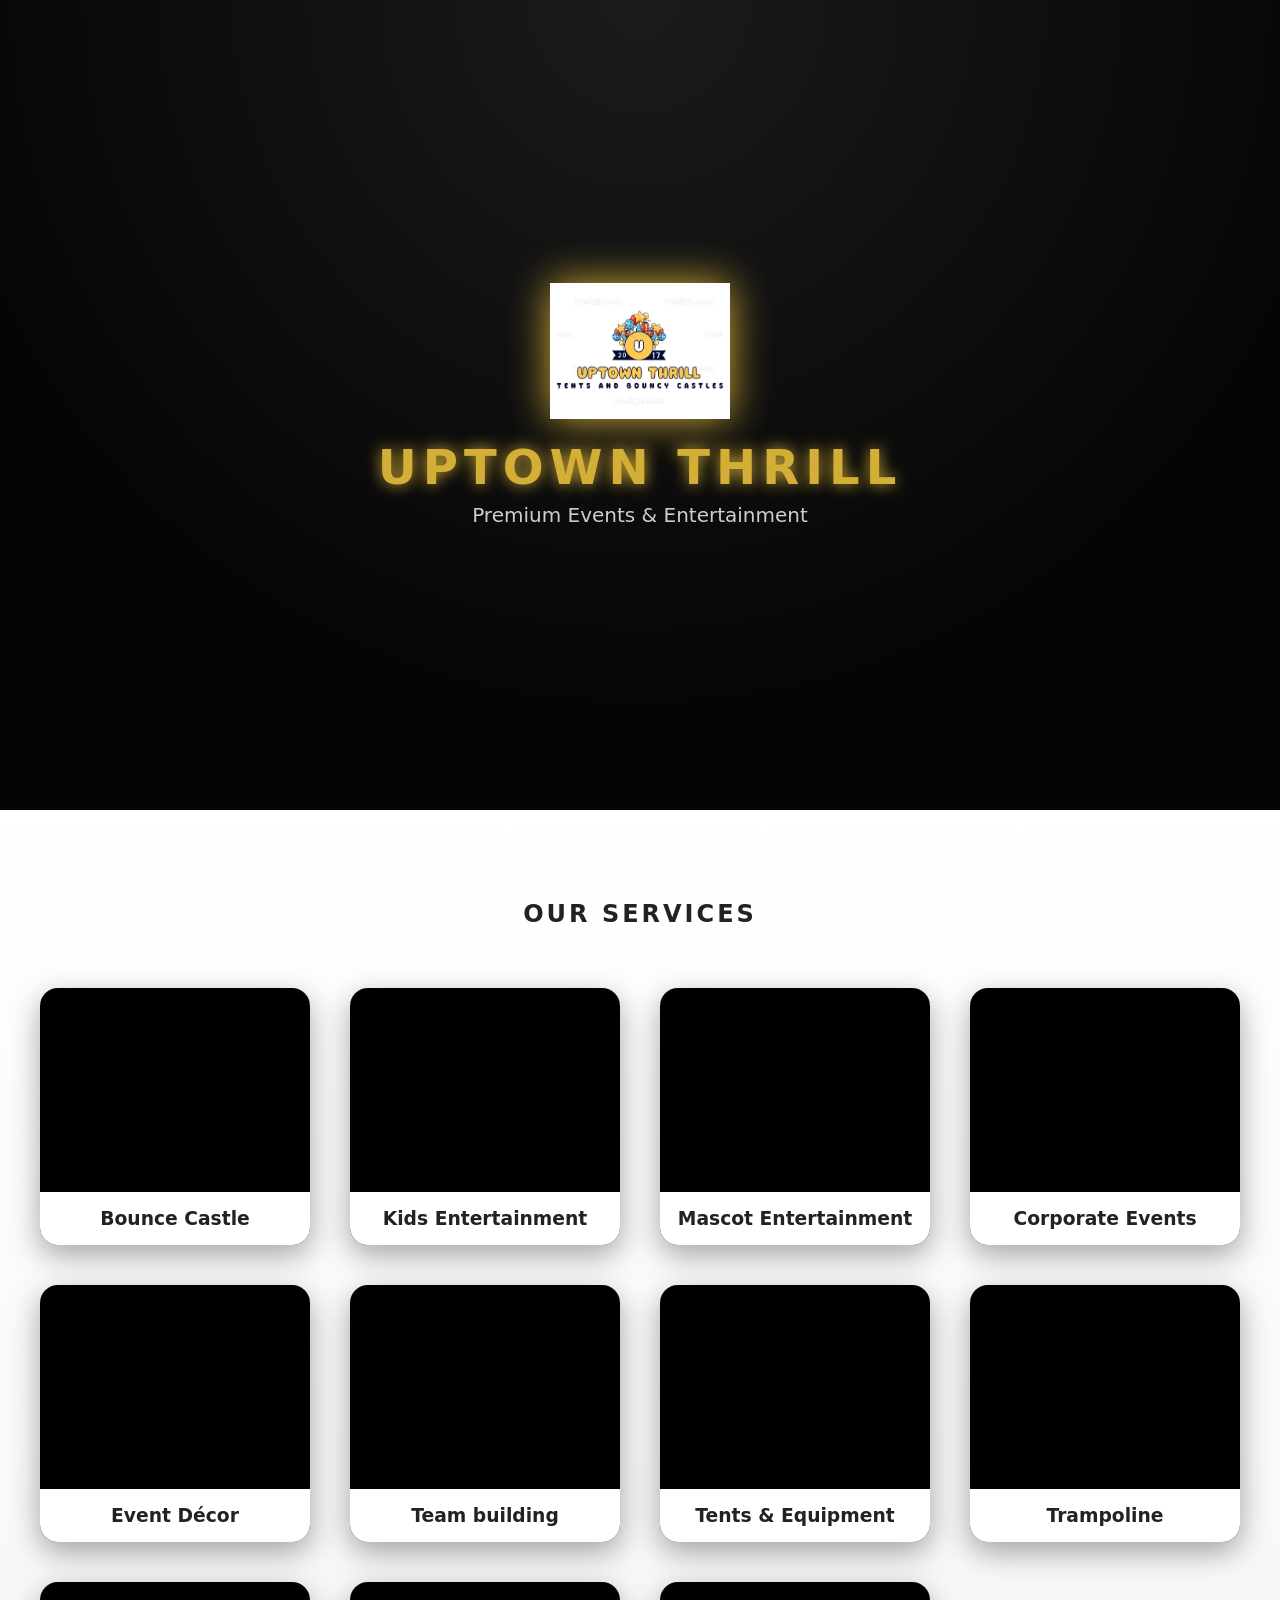
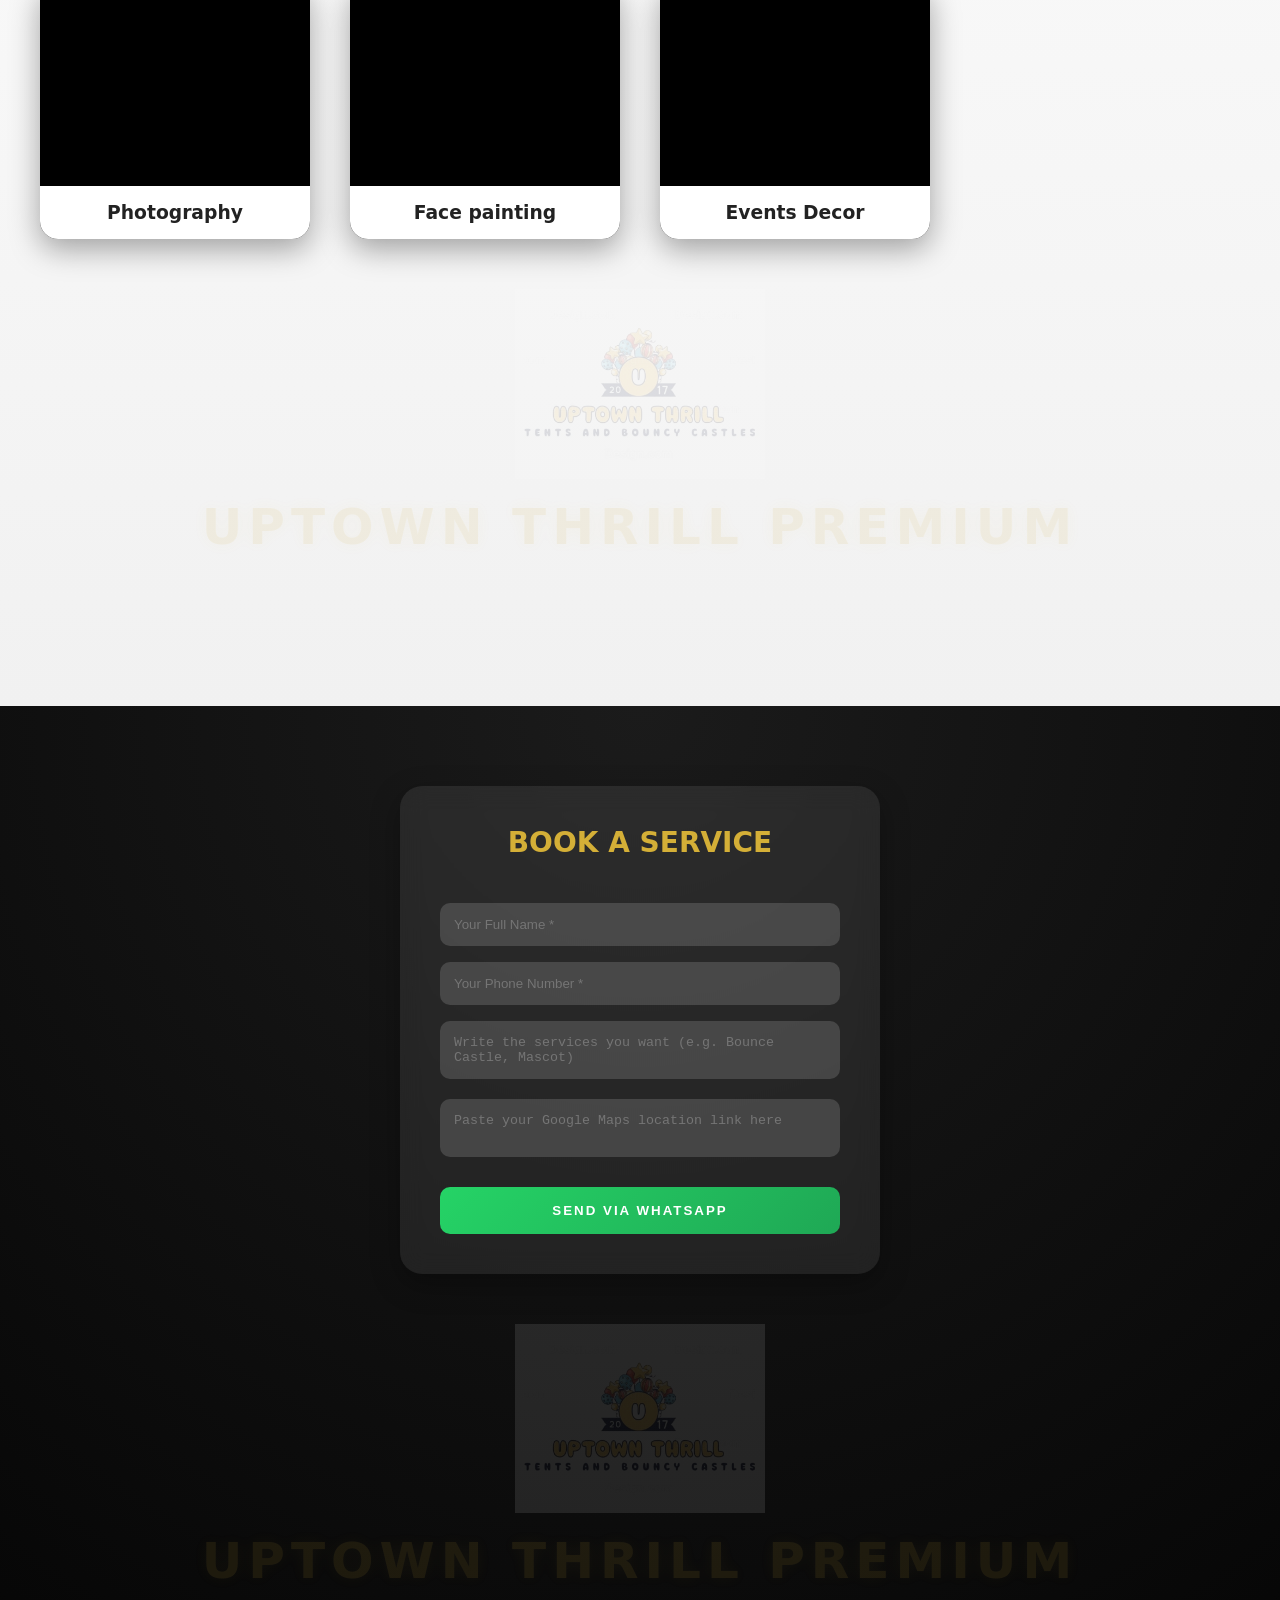
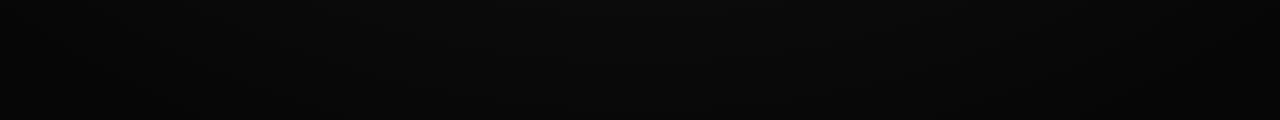
==== index.html @ 99e54c66 "Rename HTML to  index.html" ====
<!DOCTYPE html>
<html lang="en">
<head>
  <meta charset="UTF-8" />
  <meta name="viewport" content="width=device-width, initial-scale=1.0"/>
  <title>Uptown Thrill</title>
  <link rel="stylesheet" href="service.css" />
</head>
<body>

  <!-- HERO -->
  <section class="hero">
    <img src="Uptown logo.jpeg" alt="Uptown Thrill Logo" class="hero-logo"/>
    <h1 class="hero-title">UPTOWN THRILL</h1>
    <p class="hero-subtitle">Premium Events & Entertainment</p>
  </section>

  <!-- SERVICES -->
  <section class="services">
    <h2>OUR SERVICES</h2>
    <div class="service-grid">
      <div class="service-card">
        <video autoplay muted loop src="Castle bounce video.mp4"></video>
        <div class="service-info"><h3>Bounce Castle</h3></div>
      </div>
      <div class="service-card">
        <video autoplay muted loop src="Clown video.mp4"></video>
        <div class="service-info"><h3>Kids Entertainment</h3></div>
      </div>
      <div class="service-card">
        <video autoplay muted loop src="mascot video.mp4"></video>
        <div class="service-info"><h3>Mascot Entertainment</h3></div>
      </div>
      <div class="service-card">
        <video autoplay muted loop src="corporate events.mp4"></video>
        <div class="service-info"><h3>Corporate Events</h3></div>
      </div>
      <div class="service-card">
        <video autoplay muted loop src="Events decormp4"></video>
        <div class="service-info"><h3>Event Décor</h3></div>
      </div>
      <div class="service-card">
        <video autoplay muted loop src="team building.mp4"></video>
        <div class="service-info"><h3>Team building</h3></div>
      </div>
      <div class="service-card">
        <video autoplay muted loop src="event video.mp4"></video>
        <div class="service-info"><h3>Tents & Equipment</h3></div>
      </div> 
      <div class="service-card">
        <video autoplay muted loop src="trampoline.mp4"></video>
        <div class="service-info"><h3>Trampoline</h3></div>
      </div>
       <div class="service-card">
        <video autoplay muted loop src="photography.mp4"></video>
        <div class="service-info"><h3>Photography</h3></div>
      </div>
       <div class="service-card">
        <video autoplay muted loop src="Face painting video manh.mp4"></video>
        <div class="service-info"><h3>Face painting</h3></div>
      </div>
       <div class="service-card">
        <video autoplay muted loop src="Events decor.mp4"></video>
        <div class="service-info"><h3>Events Decor</h3></div>
      </div>
    </div>

    <!-- Logo Under Services -->
    <div class="section-logo">
      <img src="Uptown logo.jpeg" alt="Uptown Logo"/>
      <h2>UPTOWN THRILL PREMIUM</h2>
    </div>
  </section>

  <!-- BOOKING FORM -->
  <section class="form-section">
    <div class="form-card">
      <h3>BOOK A SERVICE</h3>
      <input id="name" type="text" placeholder="Your Full Name *" />
      <input id="phone" type="tel" placeholder="Your Phone Number *" />
      <textarea id="services" placeholder="Write the services you want (e.g. Bounce Castle, Mascot)"></textarea>
      <textarea id="location" placeholder="Paste your Google Maps location link here"></textarea>
      <button onclick="sendWhatsApp()">SEND VIA WHATSAPP</button>
    </div>

    <!-- Logo Under Form -->
    <div class="section-logo">
      <img src="Uptown logo.jpeg" alt="Uptown Logo"/>
      <h2>UPTOWN THRILL PREMIUM</h2>
    </div>
  </section>

  <script src="service.js"></script>
</body>
</html>
---- service.css ----
* {
  box-sizing: border-box;
  margin: 0;
  padding: 0;
}

body {
  font-family: "Segoe UI", system-ui, sans-serif;
  background: #0b0b0b;
  color: #eee;
}

/* HERO */
.hero {
  height: 90vh;
  display: flex;
  flex-direction: column;
  justify-content: center;
  align-items: center;
  background: radial-gradient(circle at top, #1b1b1b, #050505 70%);
  text-align: center;
  position: relative;
  overflow: hidden;
}

.hero-logo {
  width: 180px;
  margin-bottom: 20px;
  animation: float 4s ease-in-out infinite alternate;
  filter: drop-shadow(0 0 20px #d4af37);
}

.hero-title {
  font-size: 48px;
  color: #d4af37;
  letter-spacing: 6px;
  text-shadow: 0 0 15px #d4af37;
}

.hero-subtitle {
  font-size: 20px;
  color: #fff;
  margin-top: 8px;
  opacity: 0.8;
}

/* SERVICES */
.services {
  padding: 90px 24px;
  background: linear-gradient(to bottom, #fff, #f1f1f1);
  color: #222;
}

.services h2 {
  text-align: center;
  margin-bottom: 60px;
  letter-spacing: 3px;
}

.service-grid {
  max-width: 1200px;
  margin: auto;
  display: grid;
  grid-template-columns: repeat(auto-fit, minmax(260px, 1fr));
  gap: 40px;
}

.service-card {
  position: relative;
  border-radius: 18px;
  overflow: hidden;
  background: #000;
  box-shadow: 0 10px 30px rgba(0,0,0,.35);
  transition: transform .3s ease, box-shadow .3s ease;
}

.service-card:hover {
  transform: translateY(-10px);
  box-shadow: 0 15px 40px rgba(0,0,0,.5);
}

.service-card video {
  width: 100%;
  height: 200px;
  object-fit: cover;
}

.service-info {
  background: #fff;
  padding: 16px;
  text-align: center;
  transition: background 0.3s;
}

.service-info h3 {
  font-weight: 600;
}

/* FORM */
.form-section {
  padding: 80px 24px;
  background: radial-gradient(circle at top, #1b1b1b, #050505);
}

.form-card {
  max-width: 480px;
  margin: auto;
  background: rgba(255,255,255,.08);
  backdrop-filter: blur(12px);
  border-radius: 22px;
  padding: 40px;
  box-shadow: 0 10px 30px rgba(0,0,0,.3);
}

.form-card h3 {
  text-align: center;
  margin-bottom: 28px;
  color: #d4af37;
  font-size: 28px;
}

/* INPUTS */
input, textarea {
  width: 100%;
  margin-top: 16px;
  padding: 14px;
  border-radius: 10px;
  border: none;
  background: rgba(255,255,255,.15);
  color: #fff;
}

textarea {
  resize: none;
}

button {
  width: 100%;
  margin-top: 26px;
  padding: 16px;
  border-radius: 10px;
  border: none;
  background: linear-gradient(135deg, #25D366, #1fa855);
  color: #fff;
  letter-spacing: 2px;
  cursor: pointer;
  font-weight: bold;
}

/* SECTION LOGO WATERMARK */
.section-logo {
  text-align: center;
  margin: 50px 0;
  opacity: 0.1;
  pointer-events: none;
}

.section-logo img {
  width: 250px;
  animation: float 15s ease-in-out infinite alternate;
}

.section-logo h2 {
  font-size: 50px;
  color: #d4af37;
  letter-spacing: 6px;
  margin-top: 15px;
  font-weight: 900;
  text-shadow: 0 0 15px rgba(212,175,55,0.5);
  animation: float 15s ease-in-out infinite alternate;
}

/* FLOAT ANIMATION */
@keyframes float {
  0% { transform: translateY(0px) scale(1); }
  50% { transform: translateY(-15px) scale(1.02); }
  100% { transform: translateY(0px) scale(1); }
}
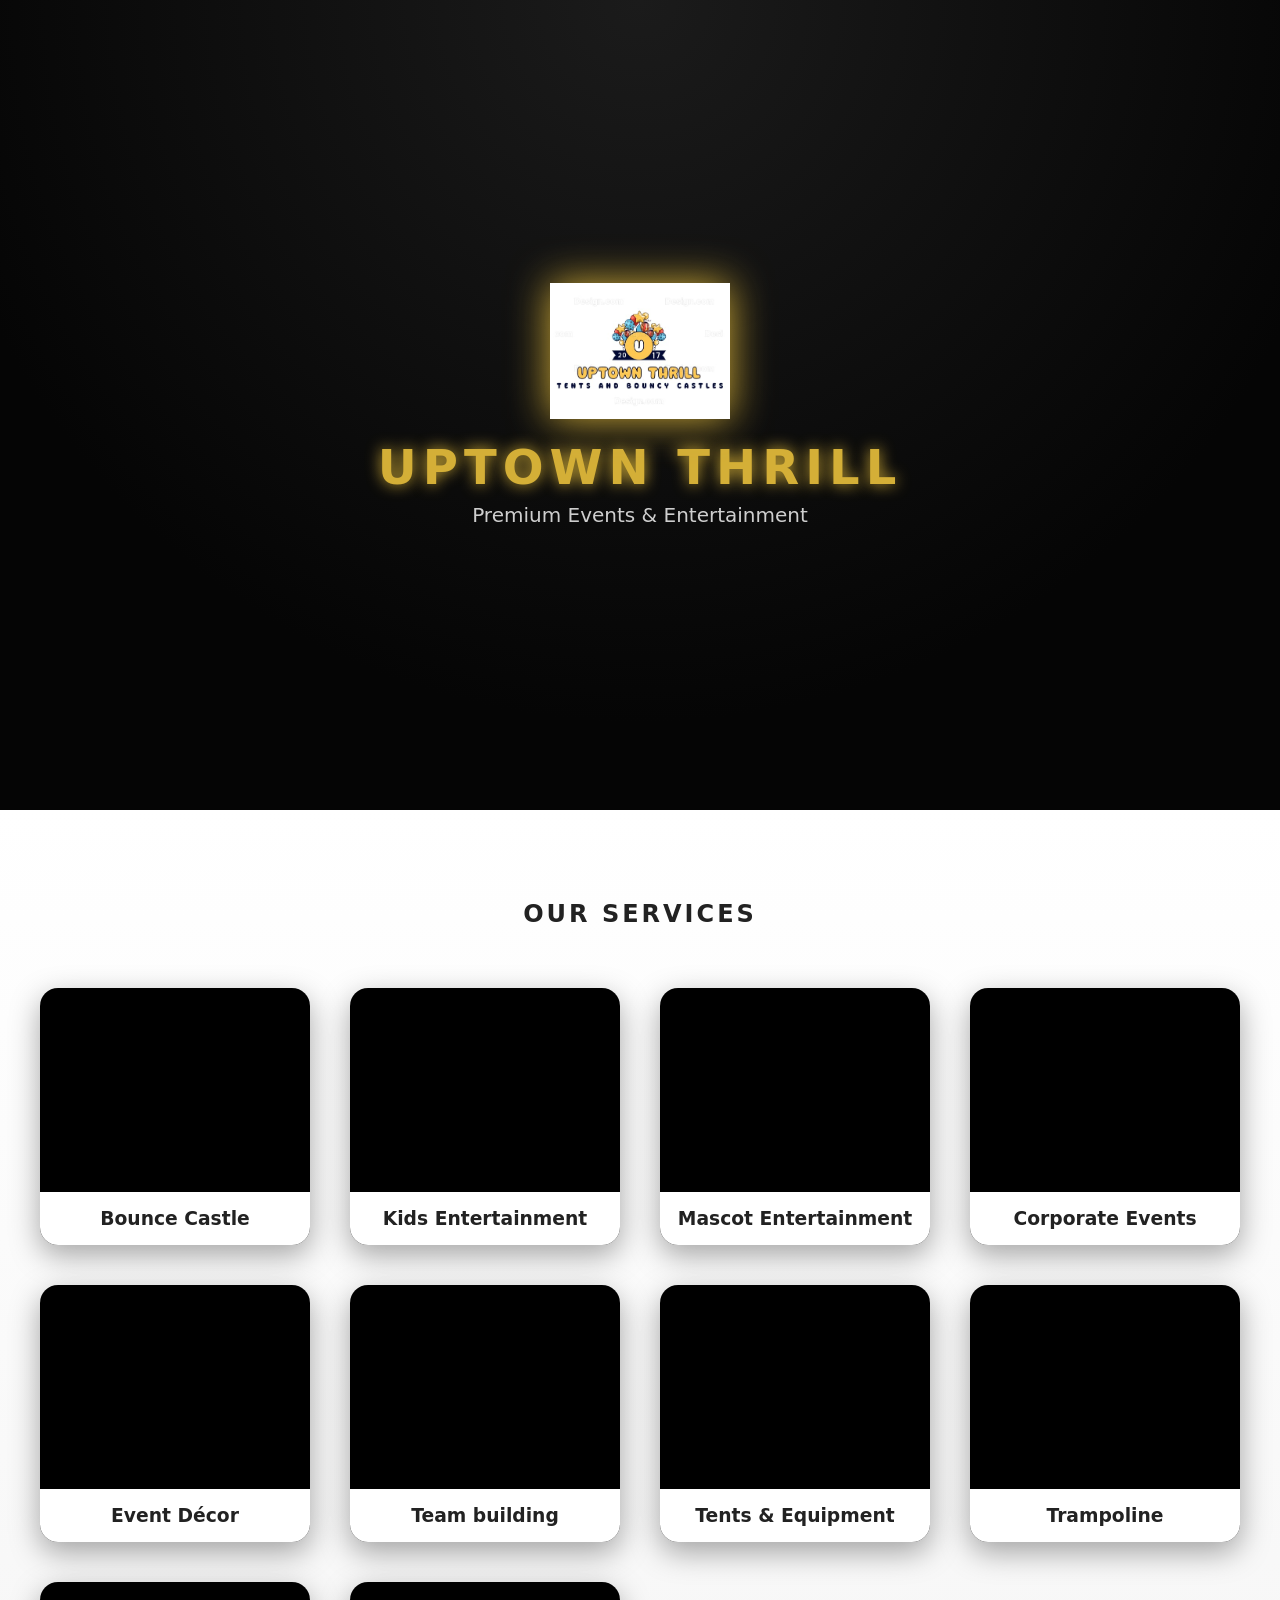
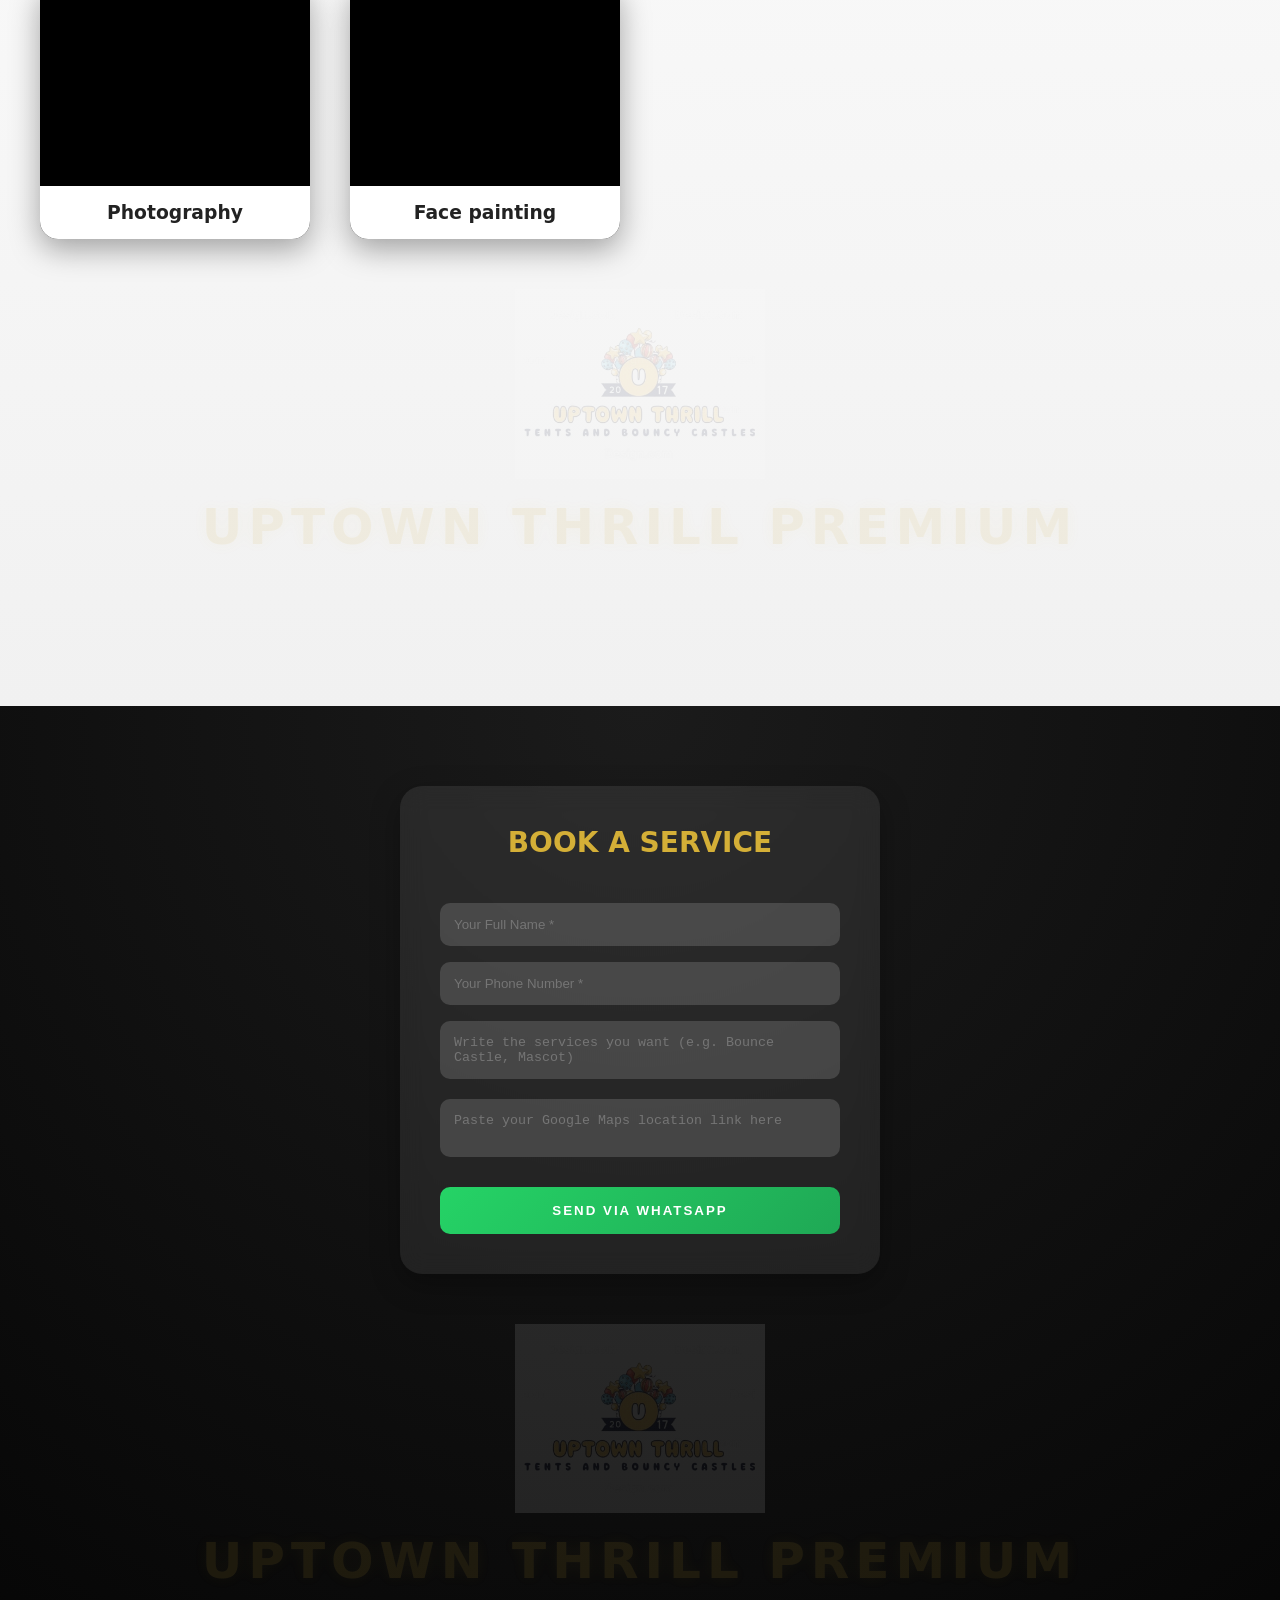
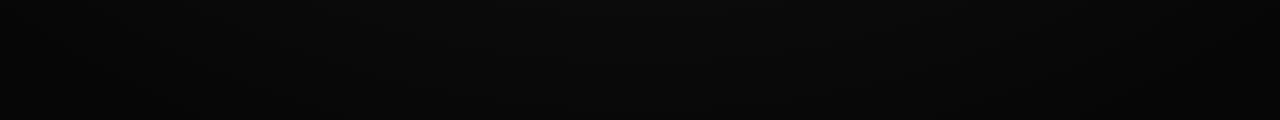
==== commit 971e0207: "removed duplicate evnt decor section" ====
--- a/index.html
+++ b/index.html
@@ -20,11 +20,11 @@
     <h2>OUR SERVICES</h2>
     <div class="service-grid">
       <div class="service-card">
-        <video autoplay muted loop src="Castle bounce video.mp4"></video>
+        <video autoplay muted loop src="castle bounce video.mp4"></video>
         <div class="service-info"><h3>Bounce Castle</h3></div>
       </div>
       <div class="service-card">
-        <video autoplay muted loop src="Clown video.mp4"></video>
+        <video autoplay muted loop src="clown video.mp4"></video>
         <div class="service-info"><h3>Kids Entertainment</h3></div>
       </div>
       <div class="service-card">
@@ -36,7 +36,7 @@
         <div class="service-info"><h3>Corporate Events</h3></div>
       </div>
       <div class="service-card">
-        <video autoplay muted loop src="Events decormp4"></video>
+        <video autoplay muted loop src="event decor.mp4"></video>
         <div class="service-info"><h3>Event Décor</h3></div>
       </div>
       <div class="service-card">
@@ -56,13 +56,10 @@
         <div class="service-info"><h3>Photography</h3></div>
       </div>
        <div class="service-card">
-        <video autoplay muted loop src="Face painting video manh.mp4"></video>
+        <video autoplay muted loop src="face painting video manh.mp4"></video>
         <div class="service-info"><h3>Face painting</h3></div>
       </div>
-       <div class="service-card">
-        <video autoplay muted loop src="Events decor.mp4"></video>
-        <div class="service-info"><h3>Events Decor</h3></div>
-      </div>
+      
     </div>
 
     <!-- Logo Under Services -->
